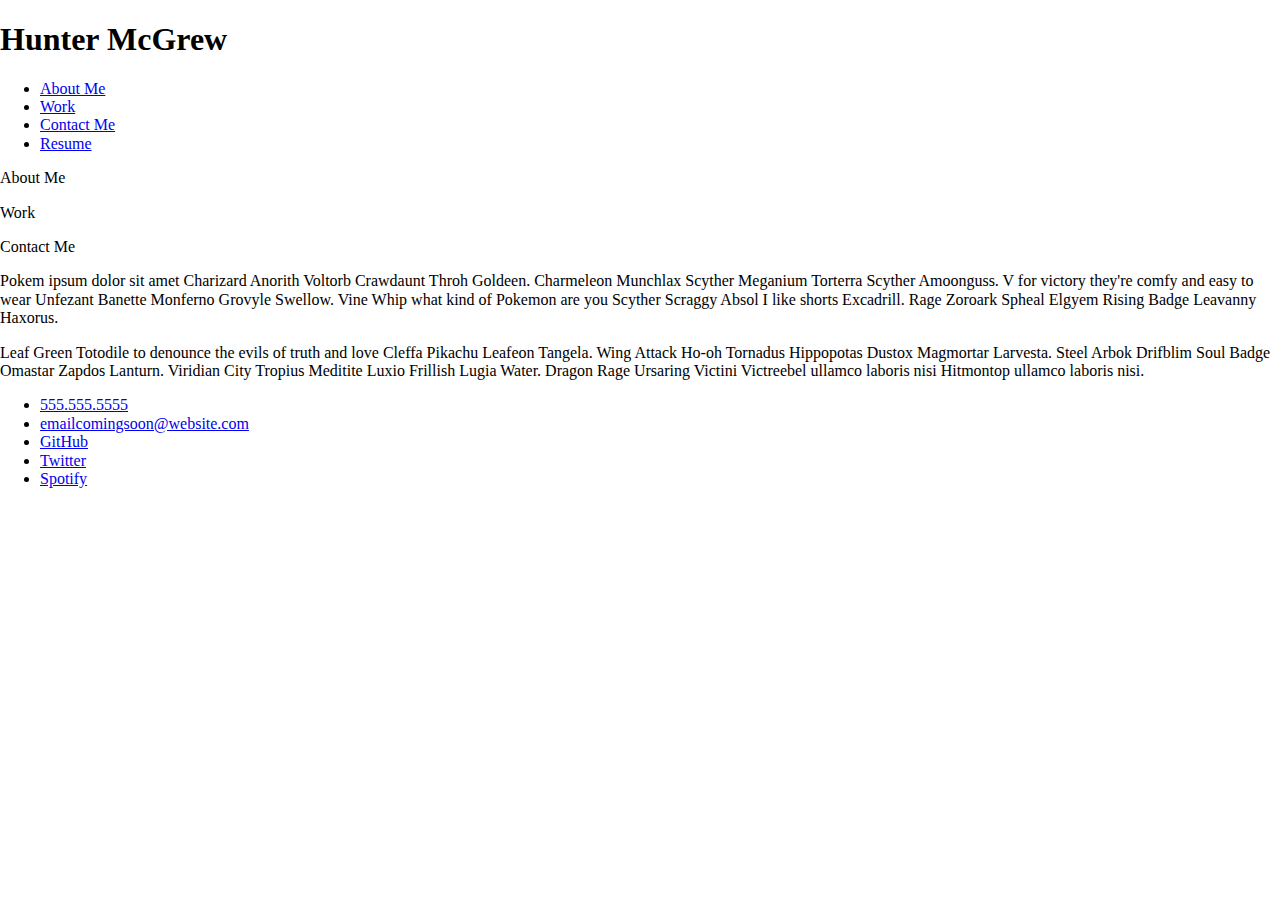
==== index.html @ 5aea7861 "added basic structure to index.html, added code from normalize.css to reset.css, changed page title." ====
<!DOCTYPE html>
<html lang="en">
<head>

    <meta charset="UTF-8">
    <meta http-equiv="X-UA-Compatible" content="IE=edge">
    <meta name="viewport" content="width=device-width, initial-scale=1.0">
    <title>Portfolio</title>
    <link rel="stylesheet" href="./assets/css/reset.css">
    <link rel="stylesheet" href="./assets/css/style.css">

</head>

<body>
    
<!-- Start Page Header Container -->
    <div class="header-container">
<!-- Start Page Header Start-->
        <div class="page-header">
            <header>
                <h1>Hunter McGrew</h1>
            </header>
        </div> 
<!-- End Page Header -->
<!-- Start Header Navigation Links -->
            <div class="navigation">
                <nav>
                    <ul class="nav-links">
                        <li>
                            <a href="#">About Me</a>
                        </li>
                        <li>
                            <a href="#">Work</a>
                        </li>
                        <li>
                            <a href="#">Contact Me</a>
                        </li>
                        <li>
                            <a href="#">Resume</a>
                        </li>
                    </ul>
                </nav>
            </div>
<!-- End Header Navigation Links -->
    </div>
<!-- End Page Header Container -->
<!-- Begin Image Under Header -->
    <div class="hero">
        <!-- Image goes here -->
        
        <div class="image-subtitle">
            <p class="hero-subtitle">

            </p>
        </div>
    </div>
<!-- End Image Under Header -->

<!-- Begin Left Sidebar -->
    <aside class="right-column-container">

        <div class="right-column">
            <p class="right-column-headers">
                About Me
            </p>
        </div>

        <div class="right-column">
            <p class="right-column-headers">
                Work
            </p>
        </div>

        <div class="right-column">
            <p class="right-column-headers">
                Contact Me
            </p>
        </div>

    </aside>
<!-- End Left Sidebar -->

<!-- Begin Main Body -->
    <div class="main-container">
        <main>
<!-- Begin About Me Section -->
           <section class="about-me-text">
               
            <p>Pokem ipsum dolor sit amet Charizard Anorith Voltorb Crawdaunt Throh Goldeen. Charmeleon Munchlax Scyther Meganium Torterra Scyther Amoonguss. V for victory they're comfy and easy to wear Unfezant Banette Monferno Grovyle Swellow. Vine Whip what kind of Pokemon are you Scyther Scraggy Absol I like shorts Excadrill. Rage Zoroark Spheal Elgyem Rising Badge Leavanny Haxorus.</p>

            <p>Leaf Green Totodile to denounce the evils of truth and love Cleffa Pikachu Leafeon Tangela. Wing Attack Ho-oh Tornadus Hippopotas Dustox Magmortar Larvesta. Steel Arbok Drifblim Soul Badge Omastar Zapdos Lanturn. Viridian City Tropius Meditite Luxio Frillish Lugia Water. Dragon Rage Ursaring Victini Victreebel ullamco laboris nisi Hitmontop ullamco laboris nisi.</p>
    
           </section>
<!-- Begin Work Section -->
           <section class="work">
                <div class="work-projects">

<!-- Work Projects Go Here-->

                </div>
           </section>
<!-- Begin Contact Me Section -->
           <section class="contact-info">
                <ul>
                    <li>
                        <a href="tel:555-555-5555">555.555.5555</a>
                    </li>

                    <li>
                        <a href="mailto:#">emailcomingsoon@website.com</a>
                    </li>

                    <li>
                        <a href="https://github.com/HunterMcGrew">GitHub</a>
                    </li>

                    <li>
                        <a href="#">Twitter</a>
                    </li>

                    <li>
                        <a href="#">Spotify</a>
                    </li>

                </ul>
           </section>    
        </main>

    </div>
<!-- End Main Body -->

</body>
</html>
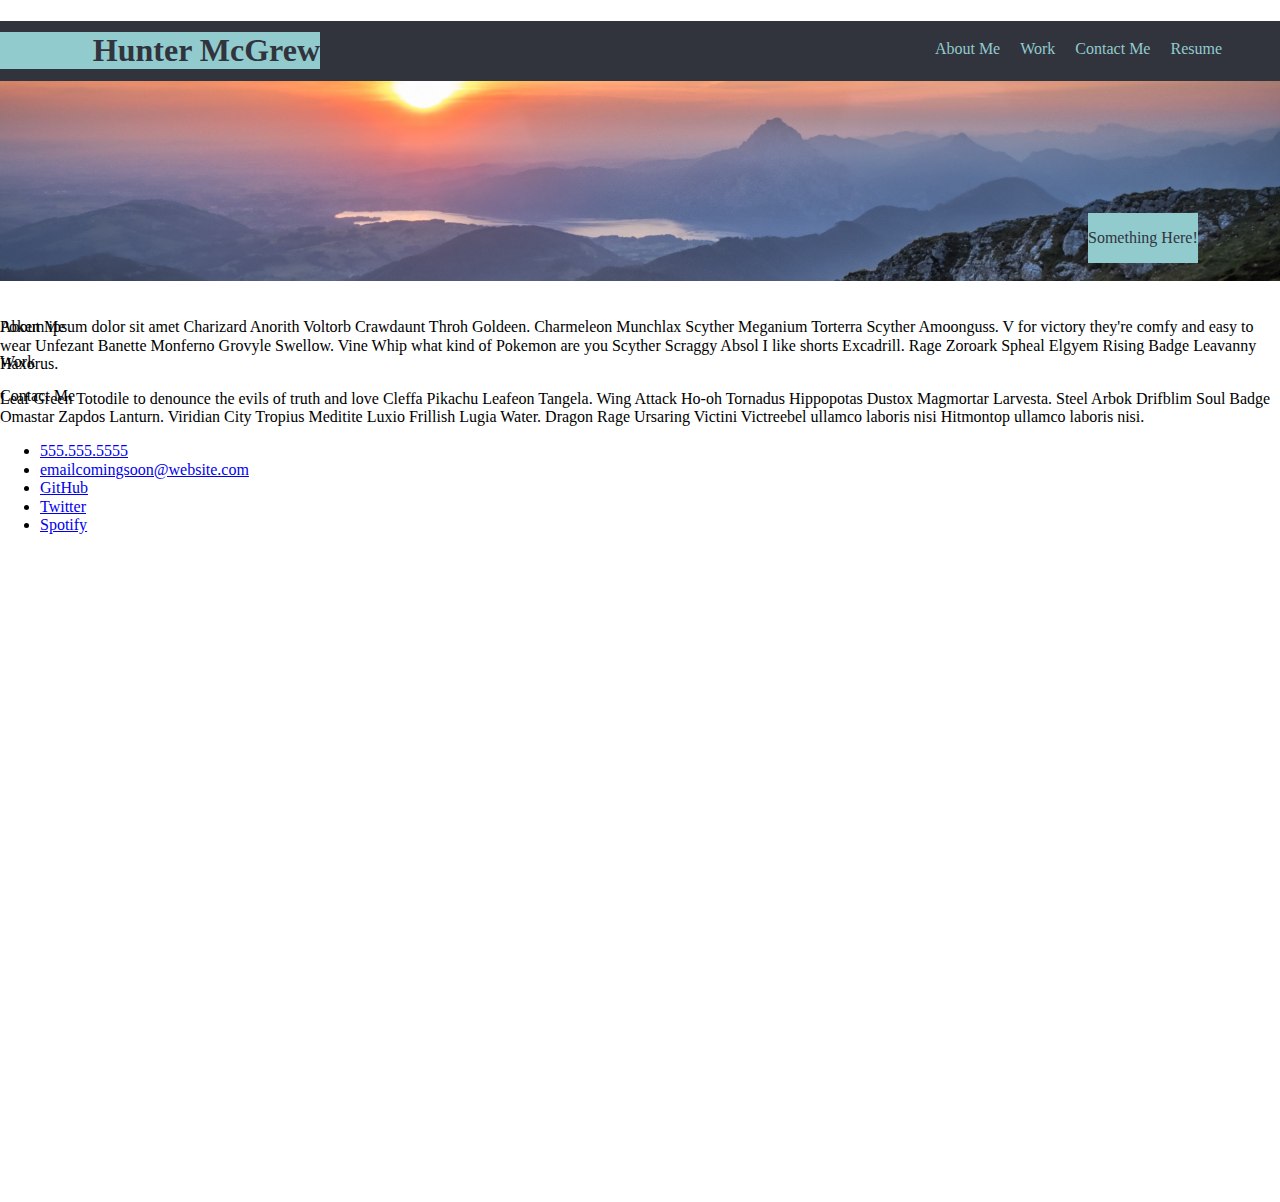
==== commit 85c6fb96: "added some styling. Thinking about reworking all code, saving a copy to look back on." ====
--- a/index.html
+++ b/index.html
@@ -47,10 +47,11 @@
 <!-- Begin Image Under Header -->
     <div class="hero">
         <!-- Image goes here -->
+        <img src="./assets/images/pexels-simon-berger-1266810_resize.jpg" />
         
-        <div class="image-subtitle">
-            <p class="hero-subtitle">
-
+        <div class="hero-subtitle">
+            <p>
+                Something Here!
             </p>
         </div>
     </div>
@@ -129,5 +130,6 @@
     </div>
 <!-- End Main Body -->
 
+
 </body>
 </html>--- a/assets/css/style.css
+++ b/assets/css/style.css
@@ -0,0 +1,84 @@
+:root {
+    --header-container-background-color: #31343d;
+    --page-header-font-color: #31343d;
+    --page-header-font-background-color: #92cbce;
+    --nav-links-text-color: #92cbce;
+    --hero-text-background-color: #92cbce;
+    --hero-text-color: #31343d;
+    --right-column-text-color: #445876;
+    --right-column-border-color: #445876;
+    --about-me-text-color: #445876;
+    --work-project-border-color: #92cbce;
+    --contact-info-link-text-color: #31343d;
+    --contact-info-link-underline-color: #445977;
+    
+}
+
+/*
+.grid-container {
+    display: grid;
+    grid-template-columns: repeat(3, 1fr);
+    gap: 10px;
+
+}
+*/
+
+.header-container {
+    width: 100%;
+    height: 60px;
+    background-color: var(--header-container-background-color);
+}
+
+.page-header {
+    position: relative;
+    top: 11px;
+    background-color: var(--page-header-font-background-color);
+    color: var(--page-header-font-color);
+    width: 25%;
+    text-align: right;
+}
+
+.nav-links {
+    position: relative;
+    top: -40px;
+    right: 50px;
+    margin: 0px;
+    float: right;
+}
+
+.nav-links li {
+    display: inline;
+}
+
+.nav-links li a {
+    text-decoration: none;
+    text-align: center;
+    padding: 6px 8px;
+    color: var(--nav-links-text-color);
+}
+
+.hero {
+    position: relative;
+    top: -17px;
+}
+
+.hero img {
+    width: 100%;
+    height: 200px;
+}
+
+.hero-subtitle {
+    position: absolute;
+    top: 67%;
+    left: 85%;
+    background-color: var(--hero-text-background-color);
+    color: var(--hero-text-color);
+}
+
+.right-column-container {
+    position: absolute;
+    float: left;
+    height: 100%;
+}
+
+
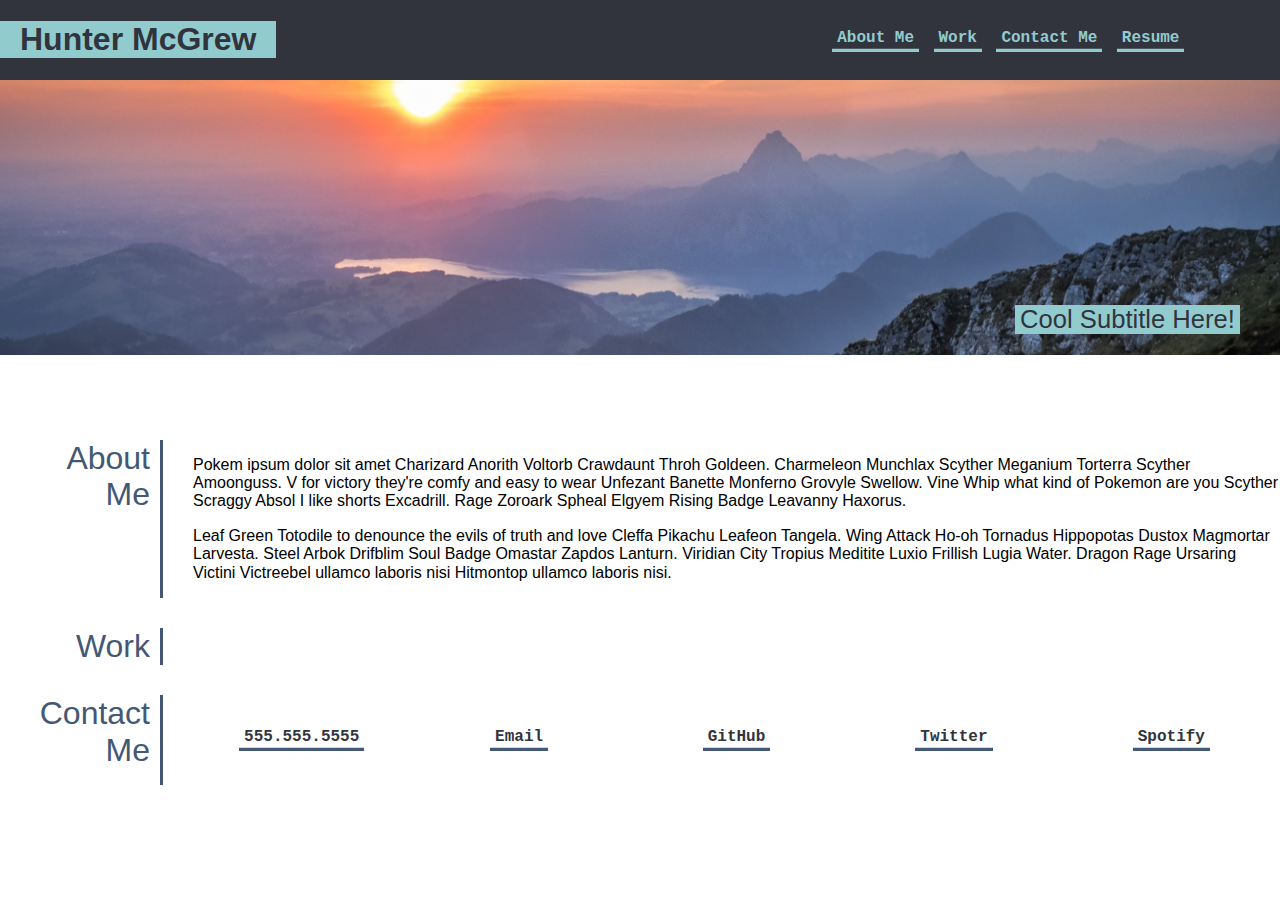
==== commit bec823fa: "fixed some positioning elements, cleaned up html, started media queries." ====
--- a/index.html
+++ b/index.html
@@ -13,123 +13,129 @@
 
 <body>
     
-<!-- Start Page Header Container -->
-    <div class="header-container">
-<!-- Start Page Header Start-->
-        <div class="page-header">
-            <header>
-                <h1>Hunter McGrew</h1>
-            </header>
-        </div> 
-<!-- End Page Header -->
-<!-- Start Header Navigation Links -->
-            <div class="navigation">
-                <nav>
-                    <ul class="nav-links">
-                        <li>
-                            <a href="#">About Me</a>
-                        </li>
-                        <li>
-                            <a href="#">Work</a>
-                        </li>
-                        <li>
-                            <a href="#">Contact Me</a>
-                        </li>
-                        <li>
-                            <a href="#">Resume</a>
-                        </li>
-                    </ul>
-                </nav>
-            </div>
-<!-- End Header Navigation Links -->
-    </div>
-<!-- End Page Header Container -->
-<!-- Begin Image Under Header -->
-    <div class="hero">
-        <!-- Image goes here -->
-        <img src="./assets/images/pexels-simon-berger-1266810_resize.jpg" />
-        
-        <div class="hero-subtitle">
+<!-- Header -->
+
+    <header class="header">
+        <h1>
+            Hunter McGrew
+        </h1>
+            <nav class="navigation">
+                <ul class="nav-links">
+                    <li>
+                        <a href="#about-me-text" class="underlineFill2">About Me</a>
+                    </li>
+                    <li>
+                        <a href="#work-projects" class="underlineFill2">Work</a>
+                    </li>
+                    <li>
+                        <a href="#contact-info" class="underlineFill2">Contact Me</a>
+                    </li>
+                    <li>
+                        <a href="#" class="underlineFill2">Resume</a>
+                    </li>
+                </ul>
+            </nav>
+
+    </header>
+
+<!-- Header End-->
+
+    <section class="hero">
+        <figure>
+            <img src="./assets/images/pexels-simon-berger-1266810_resize.jpg" alt="mountains and a sunset" />
+        </figure>
+        <section class="hero-subtitle">
+            <p>Cool Subtitle Here!</p>
+        </section>
+    </section>
+
+<!-- Main Body Content-->
+
+    <main class="content">
+
+        <!-- Begin About Me Section -->
+        <section class="flexbox">
+            <section class="sidebar">
+                <p>
+                    About <br> Me
+                </p>
+            </section>
+
+            <section class="about-me-text" id="about-me-text">
+               
+                <p>Pokem ipsum dolor sit amet Charizard Anorith Voltorb Crawdaunt Throh Goldeen. Charmeleon Munchlax Scyther Meganium Torterra Scyther Amoonguss. V for victory they're comfy and easy to wear Unfezant Banette Monferno Grovyle Swellow. Vine Whip what kind of Pokemon are you Scyther Scraggy Absol I like shorts Excadrill. Rage Zoroark Spheal Elgyem Rising Badge Leavanny Haxorus.</p>
+
+                <p>Leaf Green Totodile to denounce the evils of truth and love Cleffa Pikachu Leafeon Tangela. Wing Attack Ho-oh Tornadus Hippopotas Dustox Magmortar Larvesta. Steel Arbok Drifblim Soul Badge Omastar Zapdos Lanturn. Viridian City Tropius Meditite Luxio Frillish Lugia Water. Dragon Rage Ursaring Victini Victreebel ullamco laboris nisi Hitmontop ullamco laboris nisi.</p>
+    
+           </section>
+
+        </section>
+
+<!-- Begin Work Section -->
+
+        <section class="flexbox">
+
+            <section class="sidebar">
+
             <p>
-                Something Here!
-            </p>
-        </div>
-    </div>
-<!-- End Image Under Header -->
-
-<!-- Begin Left Sidebar -->
-    <aside class="right-column-container">
-
-        <div class="right-column">
-            <p class="right-column-headers">
-                About Me
-            </p>
-        </div>
-
-        <div class="right-column">
-            <p class="right-column-headers">
                 Work
             </p>
-        </div>
 
-        <div class="right-column">
-            <p class="right-column-headers">
-                Contact Me
-            </p>
-        </div>
+            </section>
 
-    </aside>
-<!-- End Left Sidebar -->
+            <section class="work" id="work-projects">
 
-<!-- Begin Main Body -->
-    <div class="main-container">
-        <main>
-<!-- Begin About Me Section -->
-           <section class="about-me-text">
-               
-            <p>Pokem ipsum dolor sit amet Charizard Anorith Voltorb Crawdaunt Throh Goldeen. Charmeleon Munchlax Scyther Meganium Torterra Scyther Amoonguss. V for victory they're comfy and easy to wear Unfezant Banette Monferno Grovyle Swellow. Vine Whip what kind of Pokemon are you Scyther Scraggy Absol I like shorts Excadrill. Rage Zoroark Spheal Elgyem Rising Badge Leavanny Haxorus.</p>
 
-            <p>Leaf Green Totodile to denounce the evils of truth and love Cleffa Pikachu Leafeon Tangela. Wing Attack Ho-oh Tornadus Hippopotas Dustox Magmortar Larvesta. Steel Arbok Drifblim Soul Badge Omastar Zapdos Lanturn. Viridian City Tropius Meditite Luxio Frillish Lugia Water. Dragon Rage Ursaring Victini Victreebel ullamco laboris nisi Hitmontop ullamco laboris nisi.</p>
-    
-           </section>
-<!-- Begin Work Section -->
-           <section class="work">
-                <div class="work-projects">
+            </section>
 
-<!-- Work Projects Go Here-->
+        </section>
 
-                </div>
-           </section>
-<!-- Begin Contact Me Section -->
-           <section class="contact-info">
+        <section class="flexbox">
+
+            <section class="sidebar contact">
+
+                <p>
+                    Contact <br> Me
+                </p>
+
+            </section>
+            
+            <section class="contact-info" id="contact-info">
+
                 <ul>
                     <li>
-                        <a href="tel:555-555-5555">555.555.5555</a>
+                        <a href="tel:555-555-5555" class="underlineFill">555.555.5555</a>
                     </li>
+        
+                    <li>
+                        <a href="mailto:#" class="underlineFill">Email</a>
+                    </li>
+        
+                    <li>
+                        <a href="https://github.com/HunterMcGrew" class="underlineFill">GitHub</a>
+                    </li>
+        
+                    <li>
+                        <a href="#" class="underlineFill">Twitter</a>
+                    </li>
+        
+                    <li>
+                        <a href="#" class="underlineFill">Spotify</a>
+                    </li>
+                </ul>
+        
+            </section>
 
-                    <li>
-                        <a href="mailto:#">emailcomingsoon@website.com</a>
-                    </li>
+        </section>
 
-                    <li>
-                        <a href="https://github.com/HunterMcGrew">GitHub</a>
-                    </li>
+    </main>
 
-                    <li>
-                        <a href="#">Twitter</a>
-                    </li>
-
-                    <li>
-                        <a href="#">Spotify</a>
-                    </li>
-
-                </ul>
-           </section>    
-        </main>
-
-    </div>
-<!-- End Main Body -->
+<!-- Main Body Content End -->
 
 
-</body>
-</html>+
+
+
+    </body>
+
+    </html> --- a/assets/css/style.css
+++ b/assets/css/style.css
@@ -11,74 +11,276 @@
     --work-project-border-color: #92cbce;
     --contact-info-link-text-color: #31343d;
     --contact-info-link-underline-color: #445977;
+    --5px: 0.313rem;
     
 }
 
-/*
-.grid-container {
-    display: grid;
-    grid-template-columns: repeat(3, 1fr);
-    gap: 10px;
-
-}
-*/
-
-.header-container {
-    width: 100%;
-    height: 60px;
+@import url('https://fonts.googleapis.com/css?family=Roboto:300,400,500,700');
+
+/* broke something, when viewing there is extra space to the right */
+
+body {
+    width: 100%;
+    font-family: Helvetica, sans-serif;
+}
+
+* {
+    font-size: 1rem;
+}
+
+a {
+    font-family: 'Space Mono', monospace;
+}
+
+.header {
+    display: flex;
+    flex-wrap: nowrap;
+    justify-content: space-between;
     background-color: var(--header-container-background-color);
 }
 
-.page-header {
+.header h1 {
+    float: left;
     position: relative;
-    top: 11px;
+    text-align: right;
+    padding: 0px 20px 0px 20px;
+    color: var(--page-header-font-color);
     background-color: var(--page-header-font-background-color);
-    color: var(--page-header-font-color);
-    width: 25%;
-    text-align: right;
-}
-
-.nav-links {
+}
+
+.header ul {
+    list-style-type: none;
+    float: right;
+}
+
+.header nav ul li {
+    display: inline;
     position: relative;
-    top: -40px;
-    right: 50px;
-    margin: 0px;
+    right: 25%;
+    top: 12px;
+    padding-left: var(--5px);
+    padding-right: var(--5px);
+}
+
+.header nav ul li a {
+    color: var(--nav-links-text-color);
+    text-decoration: none;
+    padding: var(--5px);
+    font-weight: 700;
+    box-shadow: inset 0 -0.2rem var(--nav-links-text-color);
+    transition: 0.6s;
+}
+
+.underlineFill2:hover {
+    box-shadow: inset 0 -4.6rem var(--nav-links-text-color);
+    color: var(--header-container-background-color);
+}
+
+.hero figure {
+    margin: 0%;
+}
+
+.hero figure img {
+    width: 100%;
+    height: 275px;
+}
+
+/* something wrong with the positioning here -- i had to use float: right... */
+.hero-subtitle {
     float: right;
-}
-
-.nav-links li {
-    display: inline;
-}
-
-.nav-links li a {
-    text-decoration: none;
-    text-align: center;
-    padding: 6px 8px;
-    color: var(--nav-links-text-color);
-}
-
-.hero {
     position: relative;
-    top: -17px;
-}
-
-.hero img {
-    width: 100%;
-    height: 200px;
-}
-
-.hero-subtitle {
-    position: absolute;
-    top: 67%;
-    left: 85%;
+    top: -5rem;
+    left: -2.5rem;
+    width: 225px;
+    margin: 0;
+}
+
+.hero-subtitle p {
     background-color: var(--hero-text-background-color);
     color: var(--hero-text-color);
-}
-
-.right-column-container {
-    position: absolute;
-    float: left;
-    height: 100%;
-}
-
-
+    font-size: 1.6rem;
+    text-align: center;
+}
+
+.flexbox {
+    display: flex;
+    flex-wrap: nowrap;
+    margin: 30px 0 0 30px;
+    width: 100%;
+    height: 100vh;
+    height: fit-content;
+}
+
+.sidebar {
+    text-align: right;
+    border-right: solid;
+/*    margin-right: 20px; */
+    min-width: 130px;
+    border-color: var(--right-column-border-color);
+}
+
+.about-me-text {
+    width: 100%;
+    margin: 0px 30px 0px 30px;
+}
+
+.contact {
+    height: 90px;
+}
+
+.sidebar p {
+    margin: 0 10px 0 0;
+    color: var(--right-column-text-color);
+    font-size: 2rem;
+}
+
+.work {
+    display: flex;
+    flex-wrap: wrap;
+    margin-left: 30px;
+    margin-right: 30px;
+}
+
+.contact-info {
+    display: flex;
+    width: 100%;
+    height: 90px; 
+    margin-left: 30px;
+    margin-right: 30px;
+}
+
+.contact-info ul {
+    display: flex;
+    justify-content: space-around;
+    align-items: stretch;
+    list-style-type: none;
+    text-align: center;
+    padding: 0;
+    width: 100%;
+    height: auto;
+}
+
+.contact-info ul li {
+    position: relative;  /* do i need this? */
+    display: inline;
+    top: 16px;  
+    width: 100%;
+}
+
+.contact-info ul li a {
+    color: var(--contact-info-link-text-color);
+    font-weight: 700;
+    text-decoration: none;
+    padding: var(--5px); /* padding so the links have more room to fill when hovered over */
+}
+
+.underlineFill {
+    box-shadow: inset 0 -0.2rem var(--contact-info-link-underline-color);
+    transition: 0.6s;
+}
+
+.underlineFill:hover {
+    box-shadow: inset 0 -4.6rem var(--contact-info-link-underline-color);
+    color: white;
+}
+
+/* need to add media query so on smaller screens contact UL gets put in a block instead.
+also need to fix hero subtitle to fit to screen 
+maybe use font size %'s so it's easier to change media queries?
+
+*/
+
+
+
+/* ----------- iPhone 6, 6S, 7 and 8 ----------- */
+
+/* Portrait and Landscape */
+@media only screen 
+  and (min-device-width: 375px) 
+  and (max-device-width: 667px) 
+  and (-webkit-min-device-pixel-ratio: 2) { 
+
+    .contact-info ul {
+        display: flex;
+        flex-wrap: wrap;
+        justify-content: space-around;
+        align-items: stretch;
+        list-style-type: none;
+        text-align: center;
+        padding: 0;
+        margin: 0;
+        width: 100%;
+        height: auto;
+    }
+
+    .header nav ul li {
+        display: flex;
+        flex-wrap: wrap;
+        position: relative;
+        right: 25%;
+        padding-left: var(--5px);
+        padding-right: var(--5px);
+    }
+
+}
+
+/* Portrait */
+@media only screen 
+  and (min-device-width: 375px) 
+  and (max-device-width: 667px) 
+  and (-webkit-min-device-pixel-ratio: 2)
+  and (orientation: portrait) { 
+
+}
+
+/* Landscape */
+@media only screen 
+  and (min-device-width: 375px) 
+  and (max-device-width: 667px) 
+  and (-webkit-min-device-pixel-ratio: 2)
+  and (orientation: landscape) { 
+
+}
+
+/* ----------- iPhone 6+, 7+ and 8+ ----------- */
+
+/* Portrait and Landscape */
+@media only screen 
+  and (min-device-width: 414px) 
+  and (max-device-width: 736px) 
+  and (-webkit-min-device-pixel-ratio: 3) { 
+
+}
+
+/* Portrait */
+@media only screen 
+  and (min-device-width: 414px) 
+  and (max-device-width: 736px) 
+  and (-webkit-min-device-pixel-ratio: 3)
+  and (orientation: portrait) { 
+
+}
+
+/* Landscape */
+@media only screen 
+  and (min-device-width: 414px) 
+  and (max-device-width: 736px) 
+  and (-webkit-min-device-pixel-ratio: 3)
+  and (orientation: landscape) { 
+
+}
+
+/* ----------- Non-Retina Screens ----------- */
+@media screen 
+  and (min-device-width: 1200px) 
+  and (max-device-width: 1600px) 
+  and (-webkit-min-device-pixel-ratio: 1) { 
+}
+
+/* ----------- Retina Screens ----------- */
+@media screen 
+  and (min-device-width: 1200px) 
+  and (max-device-width: 1600px) 
+  and (-webkit-min-device-pixel-ratio: 2)
+  and (min-resolution: 192dpi) { 
+}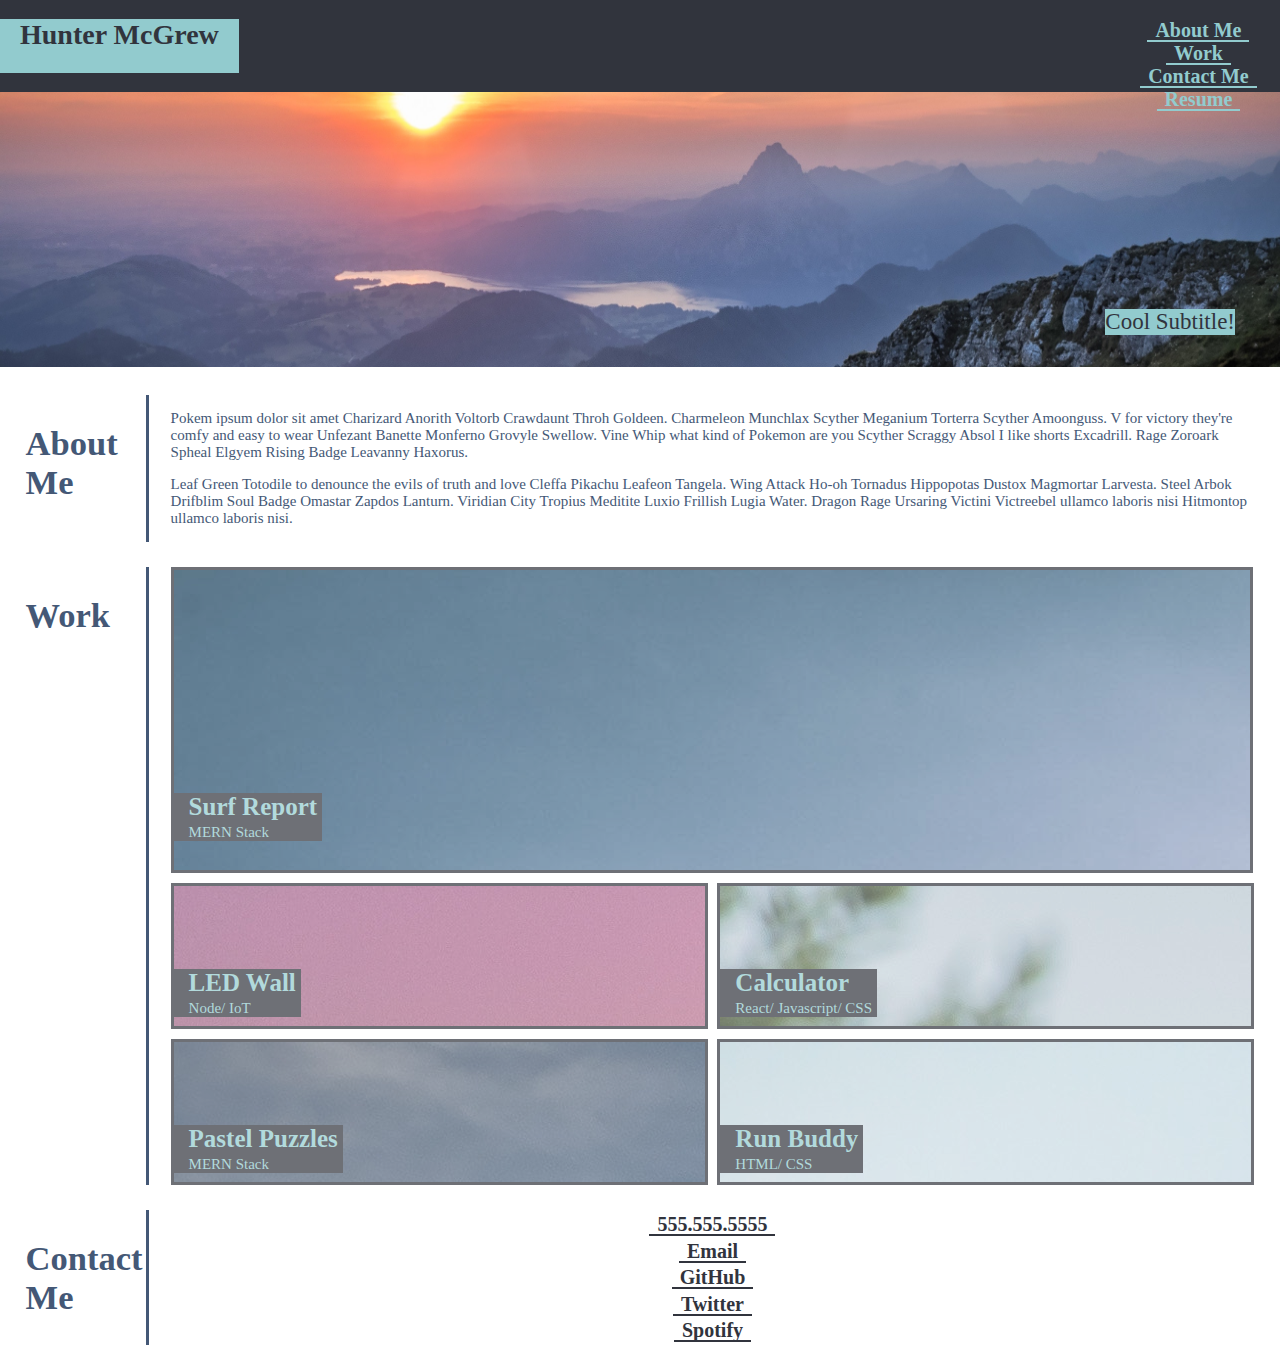
==== commit ba1ff72b: "updated index.html and sytle.css." ====
--- a/index.html
+++ b/index.html
@@ -1,141 +1,154 @@
 <!DOCTYPE html>
 <html lang="en">
 <head>
-
     <meta charset="UTF-8">
     <meta http-equiv="X-UA-Compatible" content="IE=edge">
     <meta name="viewport" content="width=device-width, initial-scale=1.0">
     <title>Portfolio</title>
-    <link rel="stylesheet" href="./assets/css/reset.css">
     <link rel="stylesheet" href="./assets/css/style.css">
-
 </head>
-
 <body>
     
-<!-- Header -->
+    <header>
+    
+        <h1>Hunter McGrew</h1>
 
-    <header class="header">
-        <h1>
-            Hunter McGrew
-        </h1>
-            <nav class="navigation">
-                <ul class="nav-links">
-                    <li>
-                        <a href="#about-me-text" class="underlineFill2">About Me</a>
-                    </li>
-                    <li>
-                        <a href="#work-projects" class="underlineFill2">Work</a>
-                    </li>
-                    <li>
-                        <a href="#contact-info" class="underlineFill2">Contact Me</a>
-                    </li>
-                    <li>
-                        <a href="#" class="underlineFill2">Resume</a>
-                    </li>
-                </ul>
-            </nav>
+        <nav class="header-nav">
+            <a href="#about-me-text" class="underlineFill2">About Me</a>
+            <a href="#work-projects" class="underlineFill2">Work</a>
+            <a href="#contact-info" class="underlineFill2">Contact Me</a>
+            <a href="#" class="underlineFill2">Resume</a>
+
+        </nav>
 
     </header>
+    <section class="hero">
+        <figure class="banner">
 
-<!-- Header End-->
+            <img src="./assets/images/pexels-simon-berger-1266810_resize.jpg" alt="mountains and a sunset"  />
 
-    <section class="hero">
-        <figure>
-            <img src="./assets/images/pexels-simon-berger-1266810_resize.jpg" alt="mountains and a sunset" />
         </figure>
-        <section class="hero-subtitle">
-            <p>Cool Subtitle Here!</p>
-        </section>
+
+        <p class="banner-subtitle"> Cool Subtitle!</p>
+
     </section>
 
-<!-- Main Body Content-->
+    <main cass="container">
 
-    <main class="content">
+        <section class="about-me">
 
-        <!-- Begin About Me Section -->
-        <section class="flexbox">
-            <section class="sidebar">
-                <p>
-                    About <br> Me
-                </p>
+            <section class="about-me-header">
+                
+                <h2>About <br> Me</h2>
             </section>
 
-            <section class="about-me-text" id="about-me-text">
-               
-                <p>Pokem ipsum dolor sit amet Charizard Anorith Voltorb Crawdaunt Throh Goldeen. Charmeleon Munchlax Scyther Meganium Torterra Scyther Amoonguss. V for victory they're comfy and easy to wear Unfezant Banette Monferno Grovyle Swellow. Vine Whip what kind of Pokemon are you Scyther Scraggy Absol I like shorts Excadrill. Rage Zoroark Spheal Elgyem Rising Badge Leavanny Haxorus.</p>
-
-                <p>Leaf Green Totodile to denounce the evils of truth and love Cleffa Pikachu Leafeon Tangela. Wing Attack Ho-oh Tornadus Hippopotas Dustox Magmortar Larvesta. Steel Arbok Drifblim Soul Badge Omastar Zapdos Lanturn. Viridian City Tropius Meditite Luxio Frillish Lugia Water. Dragon Rage Ursaring Victini Victreebel ullamco laboris nisi Hitmontop ullamco laboris nisi.</p>
-    
-           </section>
-
-        </section>
-
-<!-- Begin Work Section -->
-
-        <section class="flexbox">
-
-            <section class="sidebar">
-
-            <p>
-                Work
-            </p>
-
-            </section>
-
-            <section class="work" id="work-projects">
-
-
+            <section class="about-me-text">
+                <p>
+                Pokem ipsum dolor sit amet Charizard Anorith Voltorb Crawdaunt Throh Goldeen. Charmeleon Munchlax Scyther Meganium Torterra Scyther Amoonguss. V for victory they're comfy and easy to wear Unfezant Banette Monferno Grovyle Swellow. Vine Whip what kind of Pokemon are you Scyther Scraggy Absol I like shorts Excadrill. Rage Zoroark Spheal Elgyem Rising Badge Leavanny Haxorus.</p>
+                </p>
+                <p>
+                Leaf Green Totodile to denounce the evils of truth and love Cleffa Pikachu Leafeon Tangela. Wing Attack Ho-oh Tornadus Hippopotas Dustox Magmortar Larvesta. Steel Arbok Drifblim Soul Badge Omastar Zapdos Lanturn. Viridian City Tropius Meditite Luxio Frillish Lugia Water. Dragon Rage Ursaring Victini Victreebel ullamco laboris nisi Hitmontop ullamco laboris nisi.
+                </p>
             </section>
 
         </section>
 
-        <section class="flexbox">
+        <section class="work">
 
-            <section class="sidebar contact">
+            <section class="work-header">
+                <h2>Work</h2>
+            </section>
 
-                <p>
-                    Contact <br> Me
-                </p>
+            <div class="work-projects">
+<!-- work projects here -->
+                <div class="projects-wall">
+
+                    <figure class="projects-big">
+                        <a href="#">
+
+                            <div class="fade big" id="p1">
+                                <div class="projects-subtitle-big">
+                                    <h3>Surf Report</h3>
+                                    <p class="projects-p">MERN Stack</p>
+                                </div>
+                            </div>
+                        </a>
+                    </figure>
+                </div>
+
+                    <figure class="projects-small">
+                        <a href="#">
+
+                            <div class="fade small" id="p2">
+                                <div class="project-subtitle-small">
+                                    <h3>LED Wall</h3>
+                                    <p class="projects-p">Node/&nbsp;IoT</p>
+                                </div>
+                            </div>
+                        </a>
+                    </figure>
+
+
+                    <figure class="projects-small">
+                        <a href="#">
+                            <div class="fade small" id="p3">
+                                <div class="project-subtitle-small">
+                                    <h3>Calculator</h3>
+                                    <p class="projects-p">React/&nbsp;Javascript/&nbsp;CSS</p>
+                                </div>
+                            </div>
+                        </a>
+                    </figure>
+
+
+                    <figure class="projects-small">
+                        <a href="#">
+                            <div class="fade small" id="p4">
+                                <div class="project-subtitle-small">
+                                    <h3>Pastel Puzzles</h3>
+                                    <p class="projects-p">MERN Stack</p>
+                                </div>
+                            </div>
+                        </a>
+                    </figure>
+
+
+                    <figure class="projects-small">
+                        <a href="#">
+                            <div class="fade small" id="p5">
+                                <div class="project-subtitle-small">
+                                    <h3>Run Buddy</h3>
+                                    <p class="projects-p">HTML/&nbsp;CSS</p>
+                                </div>
+                            </div>
+                        </a>
+                    </figure>
+
+
+            </div>
+
+        </section>
+
+        <section class="contact-info">
+
+            <section class="contact-info-header">
+                <h2>Contact <br> Me</h2>
 
             </section>
-            
-            <section class="contact-info" id="contact-info">
 
-                <ul>
-                    <li>
-                        <a href="tel:555-555-5555" class="underlineFill">555.555.5555</a>
-                    </li>
-        
-                    <li>
-                        <a href="mailto:#" class="underlineFill">Email</a>
-                    </li>
-        
-                    <li>
-                        <a href="https://github.com/HunterMcGrew" class="underlineFill">GitHub</a>
-                    </li>
-        
-                    <li>
-                        <a href="#" class="underlineFill">Twitter</a>
-                    </li>
-        
-                    <li>
-                        <a href="#" class="underlineFill">Spotify</a>
-                    </li>
-                </ul>
-        
-            </section>
+            <nav class="contact-links">
+                <a href="tel:555-555-5555" class="underlineFill">555.555.5555</a>
+                <a href="mailto:#" class="underlineFill">Email</a>
+                <a href="https://github.com/HunterMcGrew" class="underlineFill">GitHub</a>
+                <a href="#" class="underlineFill">Twitter</a>
+                <a href="#" class="underlineFill">Spotify</a>
+
+            </nav>
 
         </section>
 
     </main>
 
-<!-- Main Body Content End -->
 
-
-
-
-
-    </body>
-
-    </html> +</body>
+</html>--- a/assets/css/style.css
+++ b/assets/css/style.css
@@ -1,3 +1,4 @@
+/* introducing elements slowly to try and get positioning correct */
 :root {
     --header-container-background-color: #31343d;
     --page-header-font-color: #31343d;
@@ -12,61 +13,58 @@
     --contact-info-link-text-color: #31343d;
     --contact-info-link-underline-color: #445977;
     --5px: 0.313rem;
-    
 }
 
 @import url('https://fonts.googleapis.com/css?family=Roboto:300,400,500,700');
 
-/* broke something, when viewing there is extra space to the right */
+html {
+    /* set 1rem to 10px instead of native 16px to make it easier to calculate font-size values for the rest of the page (e.g. 1.6rem is 16px, 2.0rem is 20px, etc.) */
+    font-size: 62.5%;
+}
 
 body {
-    width: 100%;
-    font-family: Helvetica, sans-serif;
-}
-
-* {
-    font-size: 1rem;
-}
-
-a {
-    font-family: 'Space Mono', monospace;
-}
-
-.header {
+    margin: 0;
+}
+
+header {
+    width: 100%;
     display: flex;
+    flex-direction: row;
     flex-wrap: nowrap;
     justify-content: space-between;
     background-color: var(--header-container-background-color);
 }
 
-.header h1 {
+header h1 {
     float: left;
     position: relative;
     text-align: right;
     padding: 0px 20px 0px 20px;
+    font-size: 2.8rem;
     color: var(--page-header-font-color);
     background-color: var(--page-header-font-background-color);
 }
 
-.header ul {
-    list-style-type: none;
+main {
+    width: 96%;
+    margin: 0 2% 0 2%;
+}
+
+.header-nav {
     float: right;
-}
-
-.header nav ul li {
-    display: inline;
-    position: relative;
-    right: 25%;
-    top: 12px;
-    padding-left: var(--5px);
-    padding-right: var(--5px);
-}
-
-.header nav ul li a {
     color: var(--nav-links-text-color);
+}
+
+.underlineFill2 {
+    position: relative;
+    right: 20%;
+    top: 1.9rem;
+    color: var(--nav-links-text-color);
+    font-size: 2rem;
+    font-weight: 700;
     text-decoration: none;
-    padding: var(--5px);
-    font-weight: 700;
+    padding-left: .8rem;
+    padding-right: .8rem;
     box-shadow: inset 0 -0.2rem var(--nav-links-text-color);
     transition: 0.6s;
 }
@@ -76,122 +74,190 @@
     color: var(--header-container-background-color);
 }
 
-.hero figure {
+.banner {
     margin: 0%;
 }
 
-.hero figure img {
+.banner img {
     width: 100%;
     height: 275px;
 }
 
-/* something wrong with the positioning here -- i had to use float: right... */
-.hero-subtitle {
+.banner-subtitle {
     float: right;
     position: relative;
-    top: -5rem;
-    left: -2.5rem;
-    width: 225px;
+    font-size: 2.3rem;
+    top: -6rem;
+    left: -4.5rem;
+    width: fit-content;
+    color: var(--hero-text-color);
+    background-color: var(--hero-text-background-color);
     margin: 0;
 }
 
-.hero-subtitle p {
-    background-color: var(--hero-text-background-color);
-    color: var(--hero-text-color);
-    font-size: 1.6rem;
-    text-align: center;
-}
-
-.flexbox {
+.about-me,
+.work,
+.contact-info {
     display: flex;
     flex-wrap: nowrap;
-    margin: 30px 0 0 30px;
-    width: 100%;
-    height: 100vh;
-    height: fit-content;
-}
-
-.sidebar {
-    text-align: right;
+    flex-direction: row;
+    margin: 0;
+    width: 100%;
+    padding-bottom: 2.5rem;
+}
+
+.contact-info {
+    padding: 0;
+}
+
+.about-me-header,
+.work-header,
+.contact-info-header {
+    margin-right: 2.2rem;
     border-right: solid;
-/*    margin-right: 20px; */
-    min-width: 130px;
     border-color: var(--right-column-border-color);
+    font-size: 2.3rem;
+    color: var(--right-column-text-color);
+    min-width: 12rem;
 }
 
 .about-me-text {
-    width: 100%;
-    margin: 0px 30px 0px 30px;
-}
-
-.contact {
-    height: 90px;
-}
-
-.sidebar p {
-    margin: 0 10px 0 0;
-    color: var(--right-column-text-color);
+    font-size: 1.5rem;
+    color: var(--about-me-text-color);
+    width: 100%;
+}
+
+.work-projects {
+    width: 100%;
+}
+
+.projects-big {
+    width: 99.3%;
+    margin: 0;
+}
+
+.projects-small {
+    margin: 0;
+}
+
+.projects-big a {
+    text-decoration: none;
+}
+
+.big {
+    width: 100%;
+    height: 30rem;
+    border: solid;
+    border-color: var(--header-container-background-color);
+}
+
+.small {
+    width: 49%;
+    height: 14rem;
+    margin-top: 1rem;
+    border: solid;
+    border-color: var(--header-container-background-color);
+}
+
+.fade h3 {
+    font-size: 2.5rem;
+    margin: .3rem 0rem .3rem 0rem;
+    color: var(--nav-links-text-color)
+
+}
+
+.projects-subtitle-big {
+    position: relative;
+    top: 22rem;
+    background-color: var(--header-container-background-color);
+    width: fit-content;
+    padding-left: 1.5rem;
+    padding-right: .5rem;
+    margin: 0; 
+}
+
+.project-subtitle-small {
+    position: relative;
+    top: 8rem;
+    background-color: var(--header-container-background-color);
+    width: fit-content;
+    padding-left: 1.5rem;
+    padding-right: .5rem;
+    margin: 0;
+}
+
+.projects-p {
+    font-size: 1.5rem;
+    margin: .1rem 0rem .1rem 0rem;
+    color: var(--nav-links-text-color);
+}
+
+.fade {
+    opacity: 0.7;
+    transition: 0.5s;
+}
+
+.fade:hover {
+    opacity: 1;
+}
+
+#p1 {
+    background-image: url(../images/pexels-bayu-jefri-1387037.jpg);
+}
+
+#p2 {
+    background-image: url(../images/pexels-jill-wellington-39853.jpg);
+    position: relative;
+    float: left;
+}
+
+#p3 {
+    background-image: url(../images/pexels-sebastian-voortman-214574.jpg);
+    position: relative;
+    float: right;
+}
+
+#p4 {
+    background-image: url(../images/pexels-simon-berger-1266810.jpg);
+    position: relative;
+    float: left;
+}
+
+#p5 {
+    background-image: url(../images/pexels-snapwire-37728.jpg);
+    position: relative; 
+    float: right;
+}
+
+.contact-links {
+    display: inline-flex;
+    justify-content: space-evenly;
+    align-items: center;
     font-size: 2rem;
-}
-
-.work {
-    display: flex;
-    flex-wrap: wrap;
-    margin-left: 30px;
-    margin-right: 30px;
-}
-
-.contact-info {
-    display: flex;
-    width: 100%;
-    height: 90px; 
-    margin-left: 30px;
-    margin-right: 30px;
-}
-
-.contact-info ul {
-    display: flex;
-    justify-content: space-around;
-    align-items: stretch;
-    list-style-type: none;
-    text-align: center;
-    padding: 0;
-    width: 100%;
-    height: auto;
-}
-
-.contact-info ul li {
-    position: relative;  /* do i need this? */
-    display: inline;
-    top: 16px;  
-    width: 100%;
-}
-
-.contact-info ul li a {
-    color: var(--contact-info-link-text-color);
     font-weight: 700;
     text-decoration: none;
-    padding: var(--5px); /* padding so the links have more room to fill when hovered over */
-}
-
-.underlineFill {
-    box-shadow: inset 0 -0.2rem var(--contact-info-link-underline-color);
+    width: 100%;
+}
+
+.contact-links a {
+    color: var(--contact-info-link-text-color);
+    font-size: 2rem;
+    font-weight: 700;
+    text-decoration: none;
+    padding-left: .8rem;
+    padding-right: .8rem;
+    box-shadow: inset 0 -0.2rem var(--contact-info-link-text-color);
     transition: 0.6s;
 }
 
 .underlineFill:hover {
     box-shadow: inset 0 -4.6rem var(--contact-info-link-underline-color);
     color: white;
-}
-
-/* need to add media query so on smaller screens contact UL gets put in a block instead.
-also need to fix hero subtitle to fit to screen 
-maybe use font size %'s so it's easier to change media queries?
-
-*/
-
-
-
+    transition: 0.6s;
+}
+
+
+/* need more media queries for other aspects of page */
 /* ----------- iPhone 6, 6S, 7 and 8 ----------- */
 
 /* Portrait and Landscape */
@@ -200,26 +266,28 @@
   and (max-device-width: 667px) 
   and (-webkit-min-device-pixel-ratio: 2) { 
 
-    .contact-info ul {
-        display: flex;
-        flex-wrap: wrap;
-        justify-content: space-around;
-        align-items: stretch;
-        list-style-type: none;
-        text-align: center;
-        padding: 0;
-        margin: 0;
-        width: 100%;
-        height: auto;
-    }
-
-    .header nav ul li {
-        display: flex;
-        flex-wrap: wrap;
-        position: relative;
-        right: 25%;
-        padding-left: var(--5px);
-        padding-right: var(--5px);
+    .contact-links {
+        display: flex;
+        justify-content: space-evenly;
+        align-items: center;
+        flex-direction: column;
+        color: var(--contact-info-link-text-color);
+        font-size: 2rem;
+        font-weight: 700;
+        text-decoration: none;
+        width: 100%;
+    }
+
+    .header-nav {
+        display: flex;
+        justify-content: space-evenly;
+        align-items: center;
+        flex-direction: column;
+        color: var(--contact-info-link-text-color);
+        font-size: 2rem;
+        font-weight: 700;
+        text-decoration: none;
+        width: fit-content;
     }
 
 }
@@ -231,6 +299,31 @@
   and (-webkit-min-device-pixel-ratio: 2)
   and (orientation: portrait) { 
 
+    .contact-links {
+        display: flex;
+        justify-content: space-evenly;
+        align-items: center;
+        flex-direction: column;
+        color: var(--contact-info-link-text-color);
+        font-size: 2rem;
+        font-weight: 700;
+        text-decoration: none;
+        width: 100%;
+    }
+
+    .header-nav {
+        display: flex;
+        justify-content: space-evenly;
+        align-items: center;
+        flex-direction: column;
+        color: var(--contact-info-link-text-color);
+        font-size: 2rem;
+        font-weight: 700;
+        text-decoration: none;
+        width: fit-content;
+    }
+
+
 }
 
 /* Landscape */
@@ -250,6 +343,31 @@
   and (max-device-width: 736px) 
   and (-webkit-min-device-pixel-ratio: 3) { 
 
+    .contact-links {
+        display: flex;
+        justify-content: space-evenly;
+        align-items: center;
+        flex-direction: column;
+        color: var(--contact-info-link-text-color);
+        font-size: 2rem;
+        font-weight: 700;
+        text-decoration: none;
+        width: 100%;
+    }
+
+    .header-nav {
+        display: flex;
+        justify-content: space-evenly;
+        align-items: center;
+        flex-direction: column;
+        color: var(--contact-info-link-text-color);
+        font-size: 2rem;
+        font-weight: 700;
+        text-decoration: none;
+        width: fit-content;
+    }
+
+
 }
 
 /* Portrait */
@@ -259,6 +377,31 @@
   and (-webkit-min-device-pixel-ratio: 3)
   and (orientation: portrait) { 
 
+    .contact-links {
+        display: flex;
+        justify-content: space-evenly;
+        align-items: center;
+        flex-direction: column;
+        color: var(--contact-info-link-text-color);
+        font-size: 2rem;
+        font-weight: 700;
+        text-decoration: none;
+        width: 100%;
+    }
+
+    .header-nav {
+        display: flex;
+        justify-content: space-evenly;
+        align-items: center;
+        flex-direction: column;
+        color: var(--contact-info-link-text-color);
+        font-size: 2rem;
+        font-weight: 700;
+        text-decoration: none;
+        width: fit-content;
+    }
+
+
 }
 
 /* Landscape */
@@ -268,6 +411,31 @@
   and (-webkit-min-device-pixel-ratio: 3)
   and (orientation: landscape) { 
 
+    .contact-links {
+        display: flex;
+        justify-content: space-evenly;
+        align-items: center;
+        flex-direction: column;
+        color: var(--contact-info-link-text-color);
+        font-size: 2rem;
+        font-weight: 700;
+        text-decoration: none;
+        width: 100%;
+    }
+
+    .header-nav {
+        display: flex;
+        justify-content: space-evenly;
+        align-items: center;
+        flex-direction: column;
+        color: var(--contact-info-link-text-color);
+        font-size: 2rem;
+        font-weight: 700;
+        text-decoration: none;
+        width: fit-content;
+    }
+
+
 }
 
 /* ----------- Non-Retina Screens ----------- */
@@ -275,6 +443,31 @@
   and (min-device-width: 1200px) 
   and (max-device-width: 1600px) 
   and (-webkit-min-device-pixel-ratio: 1) { 
+
+    .contact-links {
+        display: flex;
+        justify-content: space-evenly;
+        align-items: center;
+        flex-direction: column;
+        color: var(--contact-info-link-text-color);
+        font-size: 2rem;
+        font-weight: 700;
+        text-decoration: none;
+        width: 100%;
+    }
+
+    .header-nav {
+        display: flex;
+        justify-content: space-evenly;
+        align-items: center;
+        flex-direction: column;
+        color: var(--contact-info-link-text-color);
+        font-size: 2rem;
+        font-weight: 700;
+        text-decoration: none;
+        width: fit-content;
+    }
+
 }
 
 /* ----------- Retina Screens ----------- */
@@ -283,4 +476,29 @@
   and (max-device-width: 1600px) 
   and (-webkit-min-device-pixel-ratio: 2)
   and (min-resolution: 192dpi) { 
+
+    .contact-links {
+        display: flex;
+        justify-content: space-evenly;
+        align-items: center;
+        flex-direction: column;
+        color: var(--contact-info-link-text-color);
+        font-size: 2rem;
+        font-weight: 700;
+        text-decoration: none;
+        width: 100%;
+    }
+
+    .header-nav {
+        display: flex;
+        justify-content: space-evenly;
+        align-items: center;
+        flex-direction: column;
+        color: var(--contact-info-link-text-color);
+        font-size: 2rem;
+        font-weight: 700;
+        text-decoration: none;
+        width: fit-content;
+    }
+
 }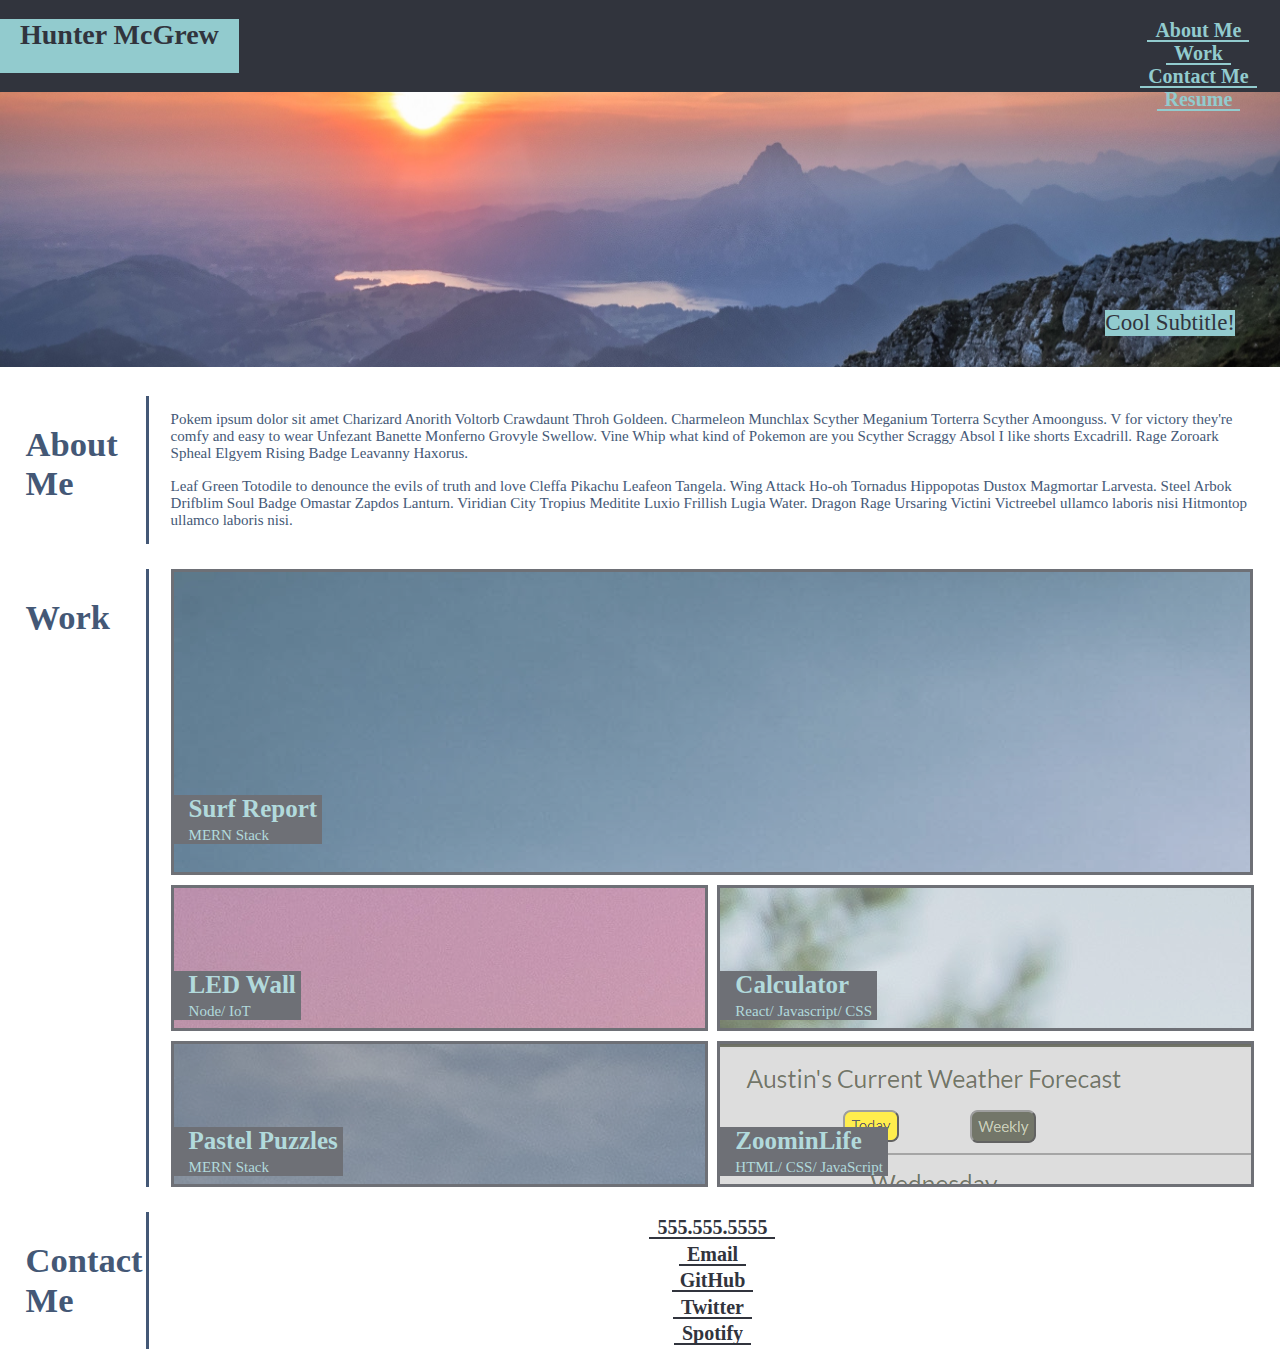
==== commit a9375e60: "updated one of the project links, updated some HTML." ====
--- a/index.html
+++ b/index.html
@@ -5,6 +5,8 @@
     <meta http-equiv="X-UA-Compatible" content="IE=edge">
     <meta name="viewport" content="width=device-width, initial-scale=1.0">
     <title>Portfolio</title>
+    <link rel="stylesheet" href="./assets/css/reset.css">
+    <!-- <link href="https://cdn.jsdelivr.net/npm/bootstrap@5.1.3/dist/css/bootstrap.min.css" rel="stylesheet" integrity="sha384-1BmE4kWBq78iYhFldvKuhfTAU6auU8tT94WrHftjDbrCEXSU1oBoqyl2QvZ6jIW3" crossorigin="anonymous"> -->
     <link rel="stylesheet" href="./assets/css/style.css">
 </head>
 <body>
@@ -14,11 +16,11 @@
         <h1>Hunter McGrew</h1>
 
         <nav class="header-nav">
-            <a href="#about-me-text" class="underlineFill2">About Me</a>
-            <a href="#work-projects" class="underlineFill2">Work</a>
-            <a href="#contact-info" class="underlineFill2">Contact Me</a>
+            <a href="#aboutMe" class="underlineFill2">About Me</a>
+            <a href="#workProj" class="underlineFill2">Work</a>
+            <a href="#contact" class="underlineFill2">Contact Me</a>
             <a href="#" class="underlineFill2">Resume</a>
-
+        
         </nav>
 
     </header>
@@ -35,7 +37,7 @@
 
     <main cass="container">
 
-        <section class="about-me">
+        <section class="about-me" id="aboutMe">
 
             <section class="about-me-header">
                 
@@ -53,7 +55,7 @@
 
         </section>
 
-        <section class="work">
+        <section class="work" id="workProj">
 
             <section class="work-header">
                 <h2>Work</h2>
@@ -114,11 +116,11 @@
 
 
                     <figure class="projects-small">
-                        <a href="#">
+                        <a href="https://ablanke94.github.io/ZoominLife/" target="_blank">
                             <div class="fade small" id="p5">
                                 <div class="project-subtitle-small">
-                                    <h3>Run Buddy</h3>
-                                    <p class="projects-p">HTML/&nbsp;CSS</p>
+                                    <h3>ZoominLife</h3>
+                                    <p class="projects-p">HTML/&nbsp;CSS/&nbsp;JavaScript</p>
                                 </div>
                             </div>
                         </a>
@@ -129,7 +131,7 @@
 
         </section>
 
-        <section class="contact-info">
+        <section class="contact-info" id="contact">
 
             <section class="contact-info-header">
                 <h2>Contact <br> Me</h2>
@@ -139,9 +141,9 @@
             <nav class="contact-links">
                 <a href="tel:555-555-5555" class="underlineFill">555.555.5555</a>
                 <a href="mailto:#" class="underlineFill">Email</a>
-                <a href="https://github.com/HunterMcGrew" class="underlineFill">GitHub</a>
-                <a href="#" class="underlineFill">Twitter</a>
-                <a href="#" class="underlineFill">Spotify</a>
+                <a href="https://github.com/HunterMcGrew" class="underlineFill" target="_blank">GitHub</a>
+                <a href="#" class="underlineFill" target="_blank">Twitter</a>
+                <a href="#" class="underlineFill" target="_blank">Spotify</a>
 
             </nav>
 
@@ -149,6 +151,8 @@
 
     </main>
 
+    
+    <script src="https://cdn.jsdelivr.net/npm/bootstrap@5.1.3/dist/js/bootstrap.bundle.min.js" integrity="sha384-ka7Sk0Gln4gmtz2MlQnikT1wXgYsOg+OMhuP+IlRH9sENBO0LRn5q+8nbTov4+1p" crossorigin="anonymous"></script>
 
 </body>
 </html>--- a/assets/css/style.css
+++ b/assets/css/style.css
@@ -224,7 +224,7 @@
 }
 
 #p5 {
-    background-image: url(../images/pexels-snapwire-37728.jpg);
+    background-image: url(../images/zoominLife.PNG);
     position: relative; 
     float: right;
 }
@@ -256,6 +256,10 @@
     transition: 0.6s;
 }
 
+.mobileOnly {
+    display: none;
+}
+
 
 /* need more media queries for other aspects of page */
 /* ----------- iPhone 6, 6S, 7 and 8 ----------- */
@@ -276,19 +280,22 @@
         font-weight: 700;
         text-decoration: none;
         width: 100%;
-    }
-
-    .header-nav {
-        display: flex;
-        justify-content: space-evenly;
-        align-items: center;
-        flex-direction: column;
-        color: var(--contact-info-link-text-color);
-        font-size: 2rem;
-        font-weight: 700;
-        text-decoration: none;
-        width: fit-content;
-    }
+        display: none;
+    }
+
+    .header-nav {
+        display: flex;
+        justify-content: space-evenly;
+        align-items: center;
+        flex-direction: column;
+        color: var(--contact-info-link-text-color);
+        font-size: 2rem;
+        font-weight: 700;
+        text-decoration: none;
+        width: fit-content;
+        display: none;
+    }
+
 
 }
 
@@ -309,19 +316,22 @@
         font-weight: 700;
         text-decoration: none;
         width: 100%;
-    }
-
-    .header-nav {
-        display: flex;
-        justify-content: space-evenly;
-        align-items: center;
-        flex-direction: column;
-        color: var(--contact-info-link-text-color);
-        font-size: 2rem;
-        font-weight: 700;
-        text-decoration: none;
-        width: fit-content;
-    }
+    
+    }
+
+    .header-nav {
+        display: flex;
+        justify-content: space-evenly;
+        align-items: center;
+        flex-direction: column;
+        color: var(--contact-info-link-text-color);
+        font-size: 2rem;
+        font-weight: 700;
+        text-decoration: none;
+        width: fit-content;
+      
+    }
+
 
 
 }
@@ -333,6 +343,32 @@
   and (-webkit-min-device-pixel-ratio: 2)
   and (orientation: landscape) { 
 
+    .contact-links {
+        display: flex;
+        justify-content: space-evenly;
+        align-items: center;
+        flex-direction: column;
+        color: var(--contact-info-link-text-color);
+        font-size: 2rem;
+        font-weight: 700;
+        text-decoration: none;
+        width: 100%;
+    
+    }
+
+    .header-nav {
+        display: flex;
+        justify-content: space-evenly;
+        align-items: center;
+        flex-direction: column;
+        color: var(--contact-info-link-text-color);
+        font-size: 2rem;
+        font-weight: 700;
+        text-decoration: none;
+        width: fit-content;
+      
+    }
+
 }
 
 /* ----------- iPhone 6+, 7+ and 8+ ----------- */
@@ -353,20 +389,21 @@
         font-weight: 700;
         text-decoration: none;
         width: 100%;
-    }
-
-    .header-nav {
-        display: flex;
-        justify-content: space-evenly;
-        align-items: center;
-        flex-direction: column;
-        color: var(--contact-info-link-text-color);
-        font-size: 2rem;
-        font-weight: 700;
-        text-decoration: none;
-        width: fit-content;
-    }
-
+    
+    }
+
+    .header-nav {
+        display: flex;
+        justify-content: space-evenly;
+        align-items: center;
+        flex-direction: column;
+        color: var(--contact-info-link-text-color);
+        font-size: 2rem;
+        font-weight: 700;
+        text-decoration: none;
+        width: fit-content;
+      
+    }
 
 }
 
@@ -387,20 +424,21 @@
         font-weight: 700;
         text-decoration: none;
         width: 100%;
-    }
-
-    .header-nav {
-        display: flex;
-        justify-content: space-evenly;
-        align-items: center;
-        flex-direction: column;
-        color: var(--contact-info-link-text-color);
-        font-size: 2rem;
-        font-weight: 700;
-        text-decoration: none;
-        width: fit-content;
-    }
-
+    
+    }
+
+    .header-nav {
+        display: flex;
+        justify-content: space-evenly;
+        align-items: center;
+        flex-direction: column;
+        color: var(--contact-info-link-text-color);
+        font-size: 2rem;
+        font-weight: 700;
+        text-decoration: none;
+        width: fit-content;
+      
+    }
 
 }
 
@@ -421,18 +459,20 @@
         font-weight: 700;
         text-decoration: none;
         width: 100%;
-    }
-
-    .header-nav {
-        display: flex;
-        justify-content: space-evenly;
-        align-items: center;
-        flex-direction: column;
-        color: var(--contact-info-link-text-color);
-        font-size: 2rem;
-        font-weight: 700;
-        text-decoration: none;
-        width: fit-content;
+    
+    }
+
+    .header-nav {
+        display: flex;
+        justify-content: space-evenly;
+        align-items: center;
+        flex-direction: column;
+        color: var(--contact-info-link-text-color);
+        font-size: 2rem;
+        font-weight: 700;
+        text-decoration: none;
+        width: fit-content;
+      
     }
 
 
